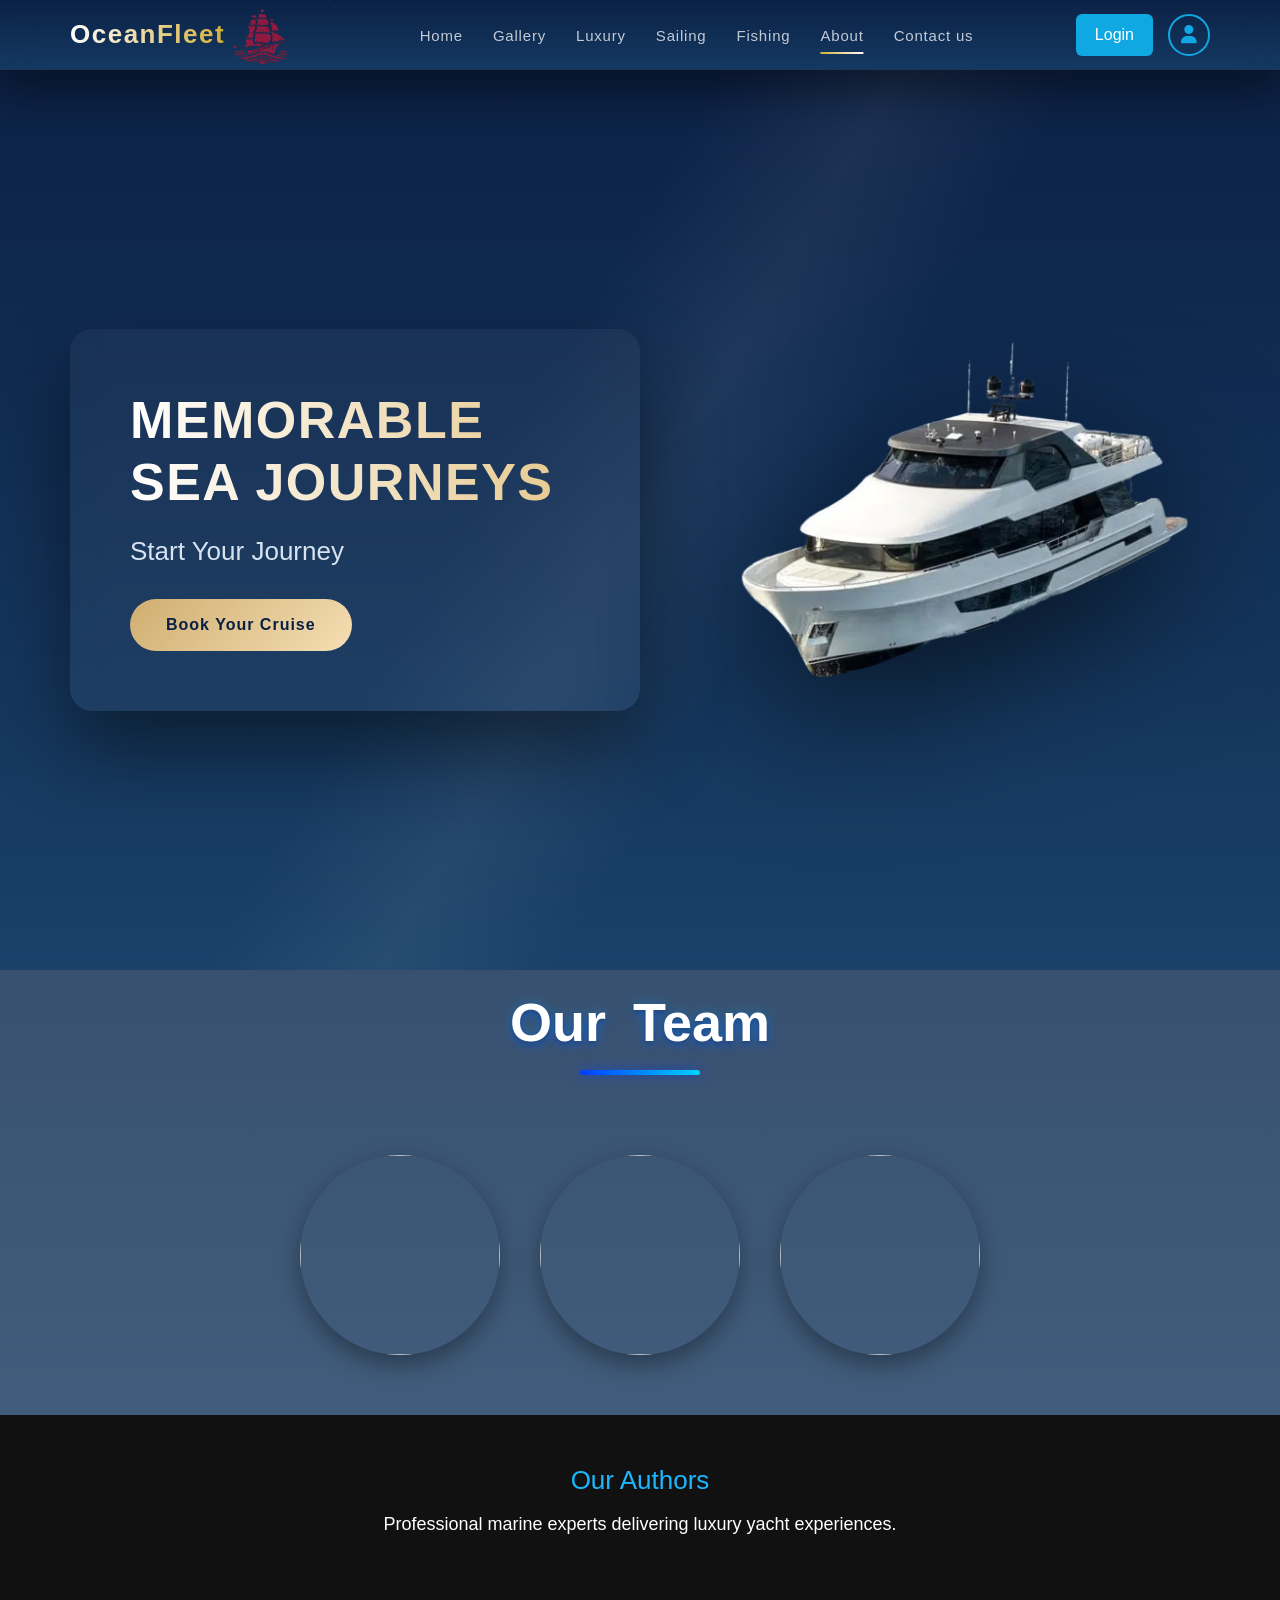
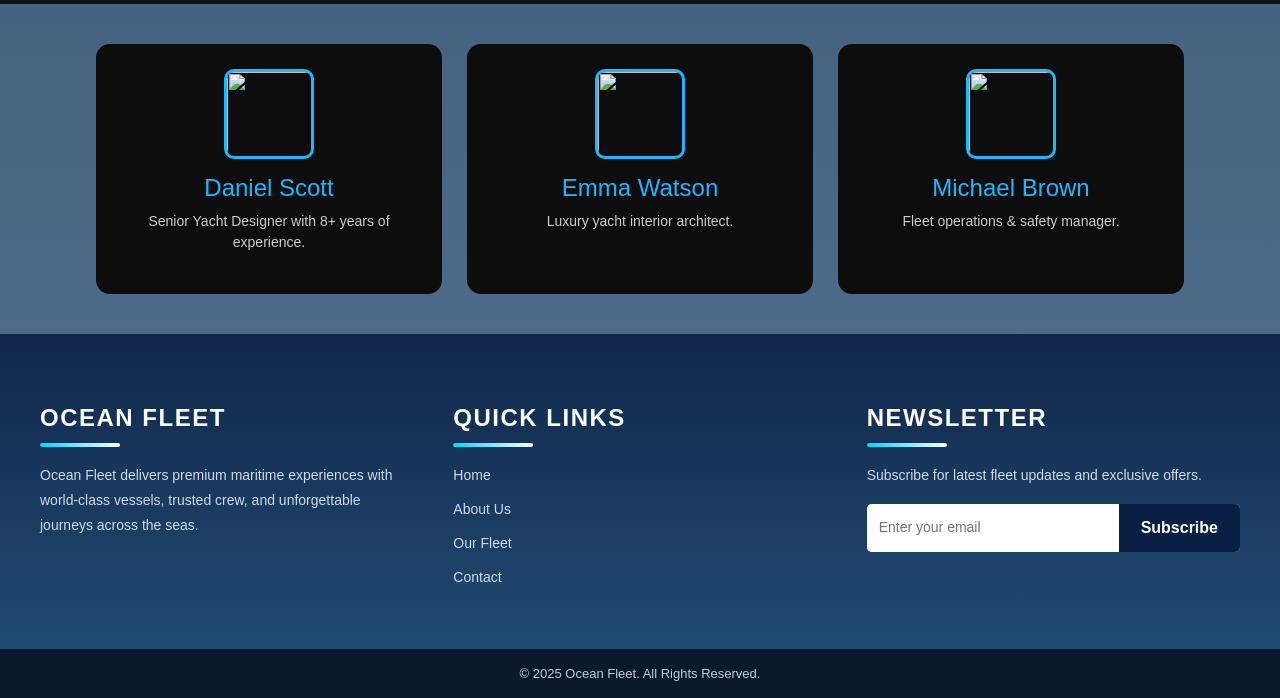
==== about_us.html @ f7514f3b "modal ka problem" ====
<!DOCTYPE html>
<html lang="en">

<head>
    <meta charset="UTF-8">
    <meta name="viewport" content="width=device-width, initial-scale=1.0">
    <title>Marina Fleet</title>
    <link rel="stylesheet" href="index.css">
    <link rel="stylesheet" href="about_us.css">
    <link href="https://unpkg.com/aos@2.3.4/dist/aos.css" rel="stylesheet">

    <link
        href="https://fonts.googleapis.com/css2?family=Playfair+Display:wght@400;600;700&family=Montserrat:wght@300;400;600&display=swap"
        rel="stylesheet">


    <!-- Bootstrap CSS -->
    <link href="https://cdn.jsdelivr.net/npm/bootstrap@5.3.2/dist/css/bootstrap.min.css" rel="stylesheet">
    <link rel="stylesheet" href="https://cdnjs.cloudflare.com/ajax/libs/font-awesome/6.5.1/css/all.min.css">

</head>

<body>

    <nav class="custom-navbar" aria-label="Main Navigation" data-aos="zoom-in-down">
        <div class="logo-cont">

            <div class="logo">OceanFleet</div>
            <img class="logo-img" src="ocean1d.png" alt="">
        </div>

        <!-- Hamburger -->
        <div class="menu-toggle" id="menuToggle">
            <span></span>
            <span></span>
            <span></span>
        </div>

        <ul class="nav-links" id="navLinks">
            <li><a href="./index.html" class="active">Home</a></li>
            <li><a href="./gallery.html">Gallery</a></li>
            <li><a href="./luxury.html">Luxury</a></li>
            <li><a href="./sailing.html">Sailing</a></li>
            <li><a href="./fishing.html">Fishing</a></li>
            <li><a href="./about_us.html">About</a></li>
            <li><a href="./contact_us.html">Contact us</a></li>

        </ul>
        <div class="nav-actions">
            <button class="login-btn" id="openModal">Login</button>
            <div class="user-icon" id="userIcon"><i class="fas fa-user"></i></div>
            <div class="fleet-card" id="cartCard">
                <h3><i class="fas fa-ship"></i> Your Cart</h3>
                <div class="empty-cart">No ships added yet</div>
            </div>
        </div>
    </nav>

    <!-- LOGIN MODAL -->
    <div class="modal" id="loginModal">
        <div class="login-modal-content">
            <span class="close-btn" id="closeModal">&times;</span>

            <!-- LOGIN FORM -->
            <div id="loginForm">
                <h2>Login</h2>
                <form>
                    <input type="email" placeholder="Email" required />
                    <input type="password" placeholder="Password" required />
                    <button type="submit">Login</button>
                    <button type="button" class="google-btn"><i class="fab fa-google"></i> Continue with
                        Google</button>
                </form>
                <div class="switch-form">Don't have an account? <a id="showRegister">Register</a></div>
            </div>

            <!-- REGISTER FORM -->
            <div id="registerForm" style="display:none;">
                <h2>Register</h2>
                <form>
                    <input type="text" placeholder="Full Name" required />
                    <input type="email" placeholder="Email" required />
                    <input type="password" placeholder="Password" required />
                    <button type="submit">Register</button>
                    <button type="button" class="google-btn"><i class="fab fa-google"></i> Continue with
                        Google</button>
                </form>
                <div class="switch-form">Already have an account? <a id="showLogin">Login</a></div>
            </div>
        </div>
    </div>


    <section class="hero" id="home">
        <div class="container">
            <div class="row align-items-center">

                <!-- TEXT SLIDER -->
                <div class="col-md-6 text-white" data-aos="zoom-in-up">

                    <!-- STATIC HEADING -->
                    <h3>Memorable sea journeys</h3>

                    <!-- h4 SLIDER -->
                    <div id="heroSlider" class="carousel slide carousel-fade mt-2" data-bs-ride="carousel">
                        <div class="carousel-inner">

                            <div class="carousel-item active">
                                <h4>Start Your Journey</h4>
                            </div>

                            <div class="carousel-item">
                                <h4>Explore the Sea</h4>
                            </div>

                            <div class="carousel-item">
                                <h4>Book Your Experience</h4>
                            </div>

                        </div>
                    </div>

                    <!-- BUTTON -->
                    <a href="#" class="btn btn-primary mt-4">Book Your Cruise</a>

                </div>


                <!-- IMAGE -->
                <div class="col-md-6 text-center" data-aos="zoom-in-right">
                    <img src="boat1.png" class="img-fluid" alt="Ship">
                </div>

            </div>
        </div>
    </section>

    <!-- Bootstrap JS -->
    <script src="https://cdn.jsdelivr.net/npm/bootstrap@5.3.2/dist/js/bootstrap.bundle.min.js"></script>
    <script src="https://unpkg.com/aos@2.3.4/dist/aos.js"></script>
    <script src="navbar.js"></script>


    <!-- TEAM -->
     
<h2 class="sailing-heading">
        <span>Our</span>
        <span>Team</span>
    </h2>
    <div class="team">

        <div class="team-card">
            <img src="https://images.unsplash.com/photo-1529626455594-4ff0802cfb7e">
            <div class="team-overlay">
                <h4>Marina Fleet</h4>
                <h3>Alex Morgan</h3>
                <p>View Profile</p>
            </div>
        </div>

        <div class="team-card">
            <img src="https://images.unsplash.com/photo-1506794778202-cad84cf45f1d">
            <div class="team-overlay">
                <h4>Marina Fleet</h4>
                <h3>John Carter</h3>
                <p>View Profile</p>
            </div>
        </div>

        <div class="team-card">
            <img src="https://images.unsplash.com/photo-1502685104226-ee32379fefbe">
            <div class="team-overlay">
                <h4>Marina Fleet</h4>
                <h3>Sarah Lee</h3>
                <p>View Profile</p>
            </div>
        </div>

    </div>

    <!-- AUTHORS -->
    <div class="author">
        <h3>Our Authors</h3>
        <p>Professional marine experts delivering luxury yacht experiences.</p>
    </div>

    <div class="author-grid">
        <div class="author-card">
            <img src="https://images.unsplash.com/photo-1502685104226-ee32379fefbe">
            <h4>Daniel Scott</h4>
            <p>Senior Yacht Designer with 8+ years of experience.</p>
        </div>

        <div class="author-card">
            <img src="https://images.unsplash.com/photo-1529626455594-4ff0802cfb7e">
            <h4>Emma Watson</h4>
            <p>Luxury yacht interior architect.</p>
        </div>

        <div class="author-card">
            <img src="https://images.unsplash.com/photo-1506794778202-cad84cf45f1d">
            <h4>Michael Brown</h4>
            <p>Fleet operations & safety manager.</p>
        </div>
    </div>


    <footer class="of-footer">
        <div class="of-footer-wrap">

            <div class="of-footer-block">
                <h2 class="of-footer-title">OCEAN FLEET</h2>
                <p class="of-footer-text">
                    Ocean Fleet delivers premium maritime experiences with world-class vessels,
                    trusted crew, and unforgettable journeys across the seas.
                </p>
            </div>

            <div class="of-footer-block">
                <h2 class="of-footer-title">QUICK LINKS</h2>
                <ul class="of-footer-links">
                    <li><a href="./index.html">Home</a></li>
                    <li><a href="./about_us.html">About Us</a></li>
                    <li><a href="./gallery.html">Our Fleet</a></li>
                    <li><a href="./contact_us.html">Contact</a></li>
                </ul>
            </div>

            <div class="of-footer-block">
                <h2 class="of-footer-title">NEWSLETTER</h2>
                <p class="of-footer-text">
                    Subscribe for latest fleet updates and exclusive offers.
                </p>
                <div class="of-subscribe">
                    <input type="email" placeholder="Enter your email">
                    <button>Subscribe</button>
                </div>
            </div>

        </div>
    </footer>

    <div class="of-footer-bottom">
        © 2025 Ocean Fleet. All Rights Reserved.
    </div>


    <script>
        AOS.init({
            duration: 1000,   // animation speed (ms)
            once: true        // ek dafa hi chale
        });
    </script>
</body>

</html>
---- index.css ----
/* =========================
   BASIC RESET
========================= */
* {
  margin: 0;
  padding: 0;
  box-sizing: border-box;
  font-family: Arial, Helvetica, sans-serif;
}

body {
  background: linear-gradient(rgba(10, 31, 68, .9), rgba(13, 59, 102, .7));
  color: white !important;
  scrollbar-gutter: stable;
}



/* =========================
   PREMIUM NAVBAR
========================= */
.custom-navbar {
  height: 70px;
  width: 100%;
  background: linear-gradient(rgba(10, 31, 68, .9), rgba(13, 59, 102, .7));
  backdrop-filter: blur(14px);
  display: flex;
  align-items: center;
  justify-content: space-between;
  padding: 0 70px;
  position: sticky;
  top: 0;
  z-index: 999;
  box-shadow: 0 20px 40px rgba(0, 0, 0, 0.45);
  border-bottom: 1px solid rgba(255, 255, 255, 0.08);
}

/* =========================
   LOGO (LUXURY)
========================= */
.logo-cont {
  display: flex;
  gap: 10px;
}

.logo {
  font-size: 26px;
  font-weight: 700;
  letter-spacing: 1.5px;
  background: linear-gradient(90deg, #ffffff, #d4af37);
  -webkit-background-clip: text;
  -webkit-text-fill-color: transparent;
}

.logo-img {
  width: 50px;
  height: 30px;
  transform: scale(3);
}

/* =========================
   NAV LINKS
========================= */
.nav-links {
  list-style: none;
  display: flex;
  gap: 36px;
  align-items: center;
  margin-top: 20px;
}

.nav-links a {
  position: relative;
  text-decoration: none;
  color: rgba(255, 255, 255, 0.75);
  font-size: 15px;
  font-weight: 500;
  letter-spacing: 0.8px;
  height: 70px;
  display: flex;
  align-items: center;
  transition: color 0.3s ease;
}

/* premium underline */
.nav-links a::after {
  content: "";
  position: absolute;
  bottom: 18px;
  left: 50%;
  width: 0;
  height: 2px;
  background: linear-gradient(90deg, #d4af37, #ffffff);
  transform: translateX(-50%);
  transition: width 0.35s ease;
}

.nav-links a:hover {
  color: #ffffff;
}

.nav-links a:hover::after,
.nav-links a.active::after {
  width: 100%;
}

/* =========================
   CONTACT BUTTON (PREMIUM)
========================= */
.nav-btn {
  padding: 10px 22px;
  background: linear-gradient(135deg, #d4af37, #f5deb3);
  color: #0a1a2f !important;
  border-radius: 50px;
  font-weight: 600;
  letter-spacing: 1px;
  box-shadow: 0 10px 25px rgba(212, 175, 55, 0.45);
  transition: all 0.35s ease;
}

.nav-btn:hover {
  transform: translateY(-3px);
  box-shadow: 0 18px 40px rgba(212, 175, 55, 0.7);
  background: linear-gradient(135deg, #ffffff, #d4af37);
}

.nav-actions {
  display: flex;
  align-items: center;
  gap: 15px;
  position: relative;
}

.login-btn {
  padding: 8px 18px;
  background: #0fa8e3;
  color: #fff;
  border: 1px solid transparent;
  /* ✅ important */
  border-radius: 6px;
  cursor: pointer;
  font-weight: 500;
  box-sizing: border-box;
}

.login-btn:hover {
  background: #fff;
  color: #0fa8e3;
  border-color: #0fa8e3;
  /* ✅ sirf color change */
}

.login-btn:focus,
.login-btn:active {
  outline: none;
}



.user-icon {
  width: 42px;
  height: 42px;
  border-radius: 50%;
  border: 2px solid #0fa8e3;
  display: flex;
  align-items: center;
  justify-content: center;
  cursor: pointer;
  color: #0fa8e3;
  font-size: 18px;
}


/* CART CARD */
.fleet-card {
  display: none;
  /* initially hidden */
  position: absolute;
  /* absolute positioning */
  top: 60px;
  /* distance from navbar */
  right: 0;
  /* stick to right */
  width: 220px;
  background: #fff;
  border-radius: 10px;
  padding: 15px;
  box-shadow: 0 8px 20px rgba(0, 0, 0, 0.2);
  z-index: 1000;

  flex: none;
  /* important: don't let flex affect layout */
}

.card h3 {
  margin: 0 0 10px;
  color: #0fa8e3;
  font-size: 16px;
}

.empty-cart {
  font-size: 13px;
  color: #777;
}


/* MODAL */
.modal {
  display: none;
  position: fixed;
  inset: 0;
  background: rgba(0, 0, 0, 0.6);
  justify-content: center;
  align-items: center;
  z-index: 1000;
}

.login-modal-content {
  background: #fff;
  padding: 30px 25px;
  border-radius: 10px;
  width: 360px;
  position: relative;
  box-shadow: 0 10px 25px rgba(0, 0, 0, 0.3);
  animation: slideDown 0.4s ease;
}

@keyframes slideDown {
  0% {
    transform: translateY(-50px);
    opacity: 0;
  }

  100% {
    transform: translateY(0);
    opacity: 1;
  }
}

.login-modal-content h2 {
  text-align: center;
  color: #0fa8e3;
  margin-bottom: 20px;
}

.close-btn {
  position: absolute;
  top: 12px;
  right: 15px;
  font-size: 20px;
  cursor: pointer;
  color: #333;
}

/* FORM STYLING */
.login-modal-content form {
  display: flex;
  flex-direction: column;
  gap: 12px;
}

.login-modal-content input {
  padding: 12px;
  border: 1px solid #ccc;
  border-radius: 6px;
  font-size: 14px;
  width: 100%;
  box-sizing: border-box;
}

.login-modal-content button {
  padding: 12px;
  border: none;
  border-radius: 6px;
  cursor: pointer;
  font-weight: 500;
  width: 100%;
}

.login-modal-content button[type="submit"] {
  background: #0fa8e3;
  color: #fff;
}

.login-modal-content button[type="submit"]:hover {
  background: #0c7bb0;
}

.google-btn {
  display: flex;
  align-items: center;
  justify-content: center;
  background: #db4437;
  color: #fff;
}

.google-btn i {
  margin-right: 8px;
}

.switch-form {
  text-align: center;
  font-size: 14px;
  margin-top: 10px;
}

.switch-form a {
  color: #0fa8e3;
  cursor: pointer;
  text-decoration: none;
}

/* =========================
   HAMBURGER (CLEAN)
========================= */
.menu-toggle span {
  background: linear-gradient(90deg, #ffffff, #d4af37);
}

/* =========================
   HAMBURGER
========================= */
.menu-toggle {
  display: none;
  flex-direction: column;
  cursor: pointer;
}

.menu-toggle span {
  height: 3px;
  width: 25px;
  background: #fff;
  margin: 4px 0;
  transition: all 0.3s ease;
}

.menu-toggle.active span:nth-child(1) {
  transform: rotate(45deg) translate(5px, 5px);
}

.menu-toggle.active span:nth-child(2) {
  opacity: 0;
}

.menu-toggle.active span:nth-child(3) {
  transform: rotate(-45deg) translate(6px, -6px);
}

/* =========================
   NAVBAR ANIMATION
========================= */
@keyframes navFadeDown {
  from {
    opacity: 0;
    transform: translateY(-20px);
  }

  to {
    opacity: 1;
    transform: translateY(0);
  }
}

/* =========================
   MOBILE NAVBAR (FIXED)
========================= */
@media (max-width: 1150px) {

  /* hide desktop nav links */
  .nav-links {
    position: absolute;
    top: 70px;
    left: 0;
    width: 100%;
    background: #0a1a2f;
    flex-direction: column;
    gap: 0;
    max-height: 0;
    overflow: hidden;
    transition: max-height 0.4s ease;
  }

  .nav-links.show {
    max-height: 600px;
  }

  /* show hamburger earlier */
  .menu-toggle {
    display: flex;
  }

  .nav-links a {
    height: 60px;
    justify-content: center;
    width: 100%;
  }

  .nav-btn {
    margin: 15px 0;
  }
}

/* =========================
   DESKTOP ONLY (1151px+)
========================= */
@media (min-width: 1151px) {

  .nav-links {
    display: flex;
    position: static;
    max-height: none;
    overflow: visible;
    flex-direction: row;
    gap: 30px;
  }

  .menu-toggle {
    display: none;
  }
}

@media (max-width: 768px) {
  .custom-navbar {
    padding: 0 30px;
  }

  .menu-toggle {
    display: flex;
  }

  .nav-links {
    position: absolute;
    top: 70px;
    left: 0;
    width: 100%;
    background: #0a1a2f;
    flex-direction: column;
    gap: 0;
    max-height: 0;
    overflow: hidden;
    transition: max-height 0.4s ease;
  }

  .nav-links.show {
    max-height: 600px;
    /* CONTACT US FIX */
  }

  .nav-links a {
    height: 60px;
    justify-content: center;
    width: 100%;
  }

  .nav-btn {
    margin: 15px 0;
  }
  .login-modal-content{
    width: 90%;
  }
}

/* =========================
   EXTRA SMALL DEVICES (≤520px)
========================= */
@media (max-width: 520px) {

  /* NAVBAR HEIGHT + PADDING */
  .custom-navbar {
    height: 64px;
    padding: 0 18px;
  }

  /* LOGO FIX */
  .logo {
    font-size: 20px;
    letter-spacing: 1px;
  }

  .logo-img {
    transform: scale(1.6);
    /* pehle 3 tha, mobile pe zyada tha */
    width: 36px;
    height: auto;
  }

  /* NAV LINKS DROPDOWN */
  .nav-links {
    top: 64px;
    background: linear-gradient(rgba(10, 31, 68, 0.97),
        rgba(13, 59, 102, 0.95));
  }

  .nav-links a {
    font-size: 14px;
    height: 54px;
    letter-spacing: 0.5px;
  }

  /* REMOVE UNDERLINE CROWDING */
  .nav-links a::after {
    bottom: 12px;
  }

  /* ACTION BUTTONS STACK */
  .nav-actions {
    gap: 10px;
  }

  .login-btn {
    padding: 6px 14px;
    font-size: 13px;
  }

  .user-icon {
    width: 36px;
    height: 36px;
    font-size: 16px;
  }

  /* CART DROPDOWN FIX */
  .fleet-card {
    width: 200px;
    right: -10px;
  }

  /* MODAL SIZE FIX */
  .login-modal-content {
    width: 90%;
    padding: 22px 18px;
  }

  .login-modal-content h2 {
    font-size: 18px;
  }

  /* HAMBURGER TOUCH AREA */
  .menu-toggle span {
    width: 22px;
    height: 2.5px;
  }

  .display-none {
    display: none;
  }
}


/* =========================
   HERO SECTION
========================= */
.hero {
  min-height: 100vh;
  background: linear-gradient(rgba(10, 31, 68, .9), rgba(13, 59, 102, .7)),
    url("https://images.unsplash.com/photo-1507525428034-b723cf961d3e") center/cover;
  display: flex;
  align-items: center;
  position: relative;
  overflow: hidden;
}

/* light rays */
.hero::before {
  content: "";
  position: absolute;
  inset: 0;
  background: linear-gradient(120deg,
      transparent 40%,
      rgba(255, 255, 255, 0.06),
      transparent 60%);
  animation: lightMove 10s ease-in-out infinite;
  pointer-events: none;
}

/* grain */
.hero::after {
  content: "";
  position: absolute;
  inset: 0;
  background-image: url("https://www.transparenttextures.com/patterns/asfalt-light.png");
  opacity: 0.08;
  pointer-events: none;
}

/* =========================
   HERO TEXT
========================= */
.hero h3 {
  font-size: 52px;
  font-weight: 700;
  letter-spacing: 1.5px;
  text-transform: uppercase;
  background: linear-gradient(90deg, #ffffff, #e6c88c);
  -webkit-background-clip: text;
  -webkit-text-fill-color: transparent;
}

.hero h4 {
  font-size: 26px;
  margin-top: 14px;
  font-weight: 300;
  color: #d8e3f2;
}

/* glass card */
.hero .col-md-6.text-white {
  background: rgba(255, 255, 255, 0.04);
  backdrop-filter: blur(14px);
  padding: 60px;
  border-radius: 22px;
  box-shadow: 0 40px 80px rgba(0, 0, 0, 0.45);
}

/* button */
.hero .btn-primary {
  background: linear-gradient(135deg, #cfae70, #f5deb3);
  border: none;
  color: #0a1f44;
  padding: 14px 36px;
  border-radius: 60px;
  font-weight: 600;
  letter-spacing: 1px;
  transition: transform 0.4s ease, box-shadow 0.4s ease;
}

.hero .btn-primary:hover {
  transform: translateY(-4px);
  box-shadow: 0 18px 40px rgba(207, 174, 112, 0.45);
}

/* image */
.hero img {
  width: 120%;
  max-width: 650px;
  filter: drop-shadow(0 40px 70px rgba(0, 0, 0, 0.6));
  animation: floatPremium 6s ease-in-out infinite;
}

@keyframes floatPremium {
  0% {
    transform: translateY(0);
  }

  50% {
    transform: translateY(-22px);
  }

  100% {
    transform: translateY(0);
  }
}

@keyframes lightMove {
  0% {
    transform: translateX(-20%);
  }

  50% {
    transform: translateX(20%);
  }

  100% {
    transform: translateX(-20%);
  }
}

/* ================= OCEAN FLEET FOOTER ================= */

.of-footer {
  background: linear-gradient(rgba(10, 31, 68, 0.9),
      rgba(13, 59, 102, 0.7));
  color: #e0e6ed;
  padding: 70px 20px 50px;
}

/* Layout */
.of-footer-wrap {
  max-width: 1200px;
  margin: auto;
  display: flex;
  gap: 40px;
  flex-wrap: wrap;
}

.of-footer-block {
  flex: 1 1 280px;
}

/* Headings */
.of-footer-title {
  font-size: 24px;
  font-weight: 900;
  letter-spacing: 1.5px;
  text-transform: uppercase;
  color: #ffffff;
  margin-bottom: 16px;
  position: relative;
  display: inline-block;
}

/* Animated underline */
.of-footer-title::after {
  content: "";
  display: block;
  width: 80px;
  height: 4px;
  margin-top: 10px;
  border-radius: 3px;
  background: linear-gradient(90deg, #00d4ff, #ffffff, #00d4ff);
  background-size: 200% 100%;
  animation: of-wave 2.5s linear infinite;
}

/* Wave animation */
@keyframes of-wave {
  0% {
    background-position: 0% 0%;
  }

  100% {
    background-position: 200% 0%;
  }
}

/* Text */
.of-footer-text {
  font-size: 14px;
  line-height: 1.8;
  color: #d0dae6;
}

/* Links */
.of-footer-links {
  list-style: none;
  padding: 0;
  margin: 0;
}

.of-footer-links li {
  margin-bottom: 10px;
}

.of-footer-links a {
  color: #d0dae6;
  text-decoration: none;
  font-size: 14px;
  transition: 0.3s;
}

.of-footer-links a:hover {
  color: #00d4ff;
  padding-left: 6px;
}

/* Newsletter */
.of-subscribe {
  display: flex;
  margin-top: 15px;
  background: #ffffff;
  border-radius: 5px;
  overflow: hidden;
}

.of-subscribe input {
  flex: 1;
  border: none;
  padding: 12px;
  font-size: 14px;
  outline: none;
}

.of-subscribe button {
  background: #0a1f44;
  color: #fff;
  border: none;
  padding: 12px 22px;
  cursor: pointer;
  font-weight: 600;
  transition: 0.3s;
}

.of-subscribe button:hover {
  background: #0d3b66;
}

/* Bottom bar */
.of-footer-bottom {
  background: rgba(5, 15, 35, 0.9);
  color: #c1ccda;
  text-align: center;
  font-size: 13px;
  padding: 15px 10px;
}

.sailing-heading {
  font-family: 'Segoe UI', sans-serif;
  color: #ffffff;
  font-weight: bolder !important;
  text-align: center;
  font-size: 54px;
  margin: 20px 0px;
}

.sailing-heading span {
  display: inline-block;
  position: relative;
  animation: floatWords 3s ease-in-out infinite alternate;
  transition: 0.3s;
  text-shadow: 0 2px 4px rgba(0, 0, 0, 0.2), 0 4px 10px rgba(0, 60, 255, 0.4), 0 0 12px rgba(0, 212, 255, 0.3);
  margin: 0 6px;
  font-weight: bolder;
}



/* FLOAT KEYFRAMES */
@keyframes floatWords {
  0% {
    transform: translateY(0px);
  }

  50% {
    transform: translateY(-6px);
  }

  100% {
    transform: translateY(0px);
  }
}

/* HOVER EFFECT */
.sailing-heading span:hover {
  transform: scale(1.12);
  text-shadow: 0 4px 8px rgba(0, 0, 0, 0.3), 0 6px 15px rgba(0, 60, 255, 0.5), 0 0 18px rgba(0, 212, 255, 0.5);
  cursor: pointer;
}

/* Optional: small animated underline glow */
.sailing-heading::after {
  content: "";
  display: block;
  width: 120px;
  height: 5px;
  margin: 15px auto 0;
  border-radius: 5px;
  background: linear-gradient(90deg, #003cff, #00d4ff);
  box-shadow: 0 0 12px rgba(0, 60, 255, 0.6);
  animation: glow 2s infinite alternate;
}

@keyframes glow {
  0% {
    opacity: 0.5;
    transform: scaleX(0.9);
  }

  50% {
    opacity: 1;
    transform: scaleX(1.1);
  }

  100% {
    opacity: 0.5;
    transform: scaleX(0.9);
  }
}

/* Responsive */
@media (max-width: 768px) {
  .of-footer-block {
    flex: 1 1 170px;
  }

  .of-footer-wrap {
    flex-direction: column;
    text-align: center;
  }

  .of-footer-title::after {
    margin-left: auto;
    margin-right: auto;
  }

  .of-subscribe {
    flex-direction: column;
  }

  .of-subscribe button {
    width: 100%;
  }
}


/* =========================
   HERO MOBILE
========================= */
/* =========================
   HERO TEXT BREAK (1050px)
========================= */
@media(max-width:1200px) {}

@media (max-width: 1050px) {

  .hero .col-md-6 {
    display: flex;
    flex-direction: column;
    align-items: center;
  }

  .hero h3 {
    font-size: 40px;
    /* headline chota */
    text-align: center;
    /* center align */
    line-height: 1.2;
    /* break nicely */
  }

  .hero h4 {
    font-size: 20px;
    /* subheading chota */
    text-align: center;
    line-height: 1.3;
  }

  .hero .col-md-6.text-white {
    padding: 40px 20px;
    /* text card adjust */
  }
}


@media (max-width: 768px) {
  .hero {
    text-align: center;
  }

  .hero h3 {
    font-size: 36px;
  }

  .hero h4 {
    font-size: 20px;
  }

  .hero .col-md-6.text-white {
    padding: 40px 25px;
  }

  .hero img {
    margin-top: 30px;
  }

}
---- about_us.css ----
* {
            margin: 0;
            padding: 0;
            box-sizing: border-box;
            font-family: Arial, Helvetica, sans-serif;
        }


        /* HEADER */
        .header {
            background: linear-gradient(135deg, #06a9e3, #003d66);
            padding: 30px 15px;
            text-align: center;
        }

        .header h1 {
            font-size: 32px;
        }

        .header p {
            margin-top: 10px;
            font-size: 18px;
        }

        .ship {
            width: 100%;
            max-width: 260px;
            margin: 20px auto 0;
            display: block;
        }

        /* TEAM SECTION */
        .team-title {
            text-align: center;
            font-size: 32px;
            margin: 50px 0 30px;
        }

        .team {
            padding: 60px 20px;
            display: flex;
            justify-content: center;
            gap: 40px;
            flex-wrap: wrap;
        }

        /* TEAM CARD */
        .team-card {
            width: 200px;
            height: 200px;
            border-radius: 50%;
            overflow: hidden;
            position: relative;
            cursor: pointer;
            transition: 0.5s ease;
            box-shadow: 0 10px 25px rgba(0, 0, 0, 0.35);
        }

        .team-card img {
            width: 100%;
            height: 100%;
            object-fit: cover;
            transition: 0.5s ease;
        }

        /* OVERLAY */
        .team-overlay {
            position: absolute;
            inset: 0;
            background: linear-gradient(135deg, #06a9e3, #001f3f);
            display: flex;
            flex-direction: column;
            justify-content: center;
            align-items: center;
            text-align: center;
            opacity: 0;
            transition: 0.5s ease;
        }

        .team-overlay h4 {
            color: #f2d400;
            font-size: 14px;
        }

        .team-overlay h3 {
            margin: 8px 0;
            font-size: 18px;
        }

        .team-overlay p {
            font-size: 13px;
            color: #eee;
        }

        /* HOVER */
        .team-card:hover {
            transform: translateY(-15px) scale(1.08);
            box-shadow: 0 30px 55px rgba(27, 183, 255, 0.6);
        }

        .team-card:hover img {
            opacity: 0;
        }

        .team-card:hover .team-overlay {
            opacity: 1;
        }

        /* AUTHORS */
        .author {
            background: #111;
            padding: 50px 20px;
            text-align: center;
        }

        .author h3 {
            color: #1bb7ff;
            font-size: 26px;
        }

        .author p {
            margin-top: 15px;
            font-size: 18px;
        }

        .author-grid {
            width: 85%;
            margin: 40px auto;
            display: grid;
            grid-template-columns: repeat(auto-fit, minmax(220px, 1fr));
            gap: 25px;
        }

        .author-card {
            background: #0d0d0d;
            padding: 25px;
            border-radius: 14px;
            text-align: center;
            transition: 0.4s ease;
        }

        .author-card:hover {
            transform: translateY(-10px);
            box-shadow: 0 20px 35px rgba(27, 183, 255, 0.35);
        }

        .author-card img {
            width: 90px;
            height: 90px;
            border-radius: 10px;
            border: 3px solid #1bb7ff;
        }

        .author-card h4 {
            margin-top: 15px;
            color: #1bb7ff;
        }

        .author-card p {
            font-size: 14px;
            color: #ccc;
            margin-top: 8px;
        }

        /* FOOTER */
        .footer {
            padding: 25px 10px;
            text-align: center;
            font-size: 14px;
            border-top: 1px solid #222;
        }

        .footer strong {
            color: #f2d400;
        }

        .footer span {
            display: block;
            margin-top: 6px;
        }

        /* RESPONSIVE */

        /* TABLET */
        @media (max-width:768px) {
            .team-card {
                width: 160px;
                height: 160px;
            }

            .team-title {
                font-size: 26px;
            }

            .author-grid {
                width: 95%;
            }
        }

        /* MOBILE */
        @media (max-width:480px) {
            .team-card {
                width: 140px;
                height: 140px;
            }

            .header h1 {
                font-size: 24px;
            }

            .header p {
                font-size: 15px;
            }

            .footer {
                font-size: 13px;
            }
        }
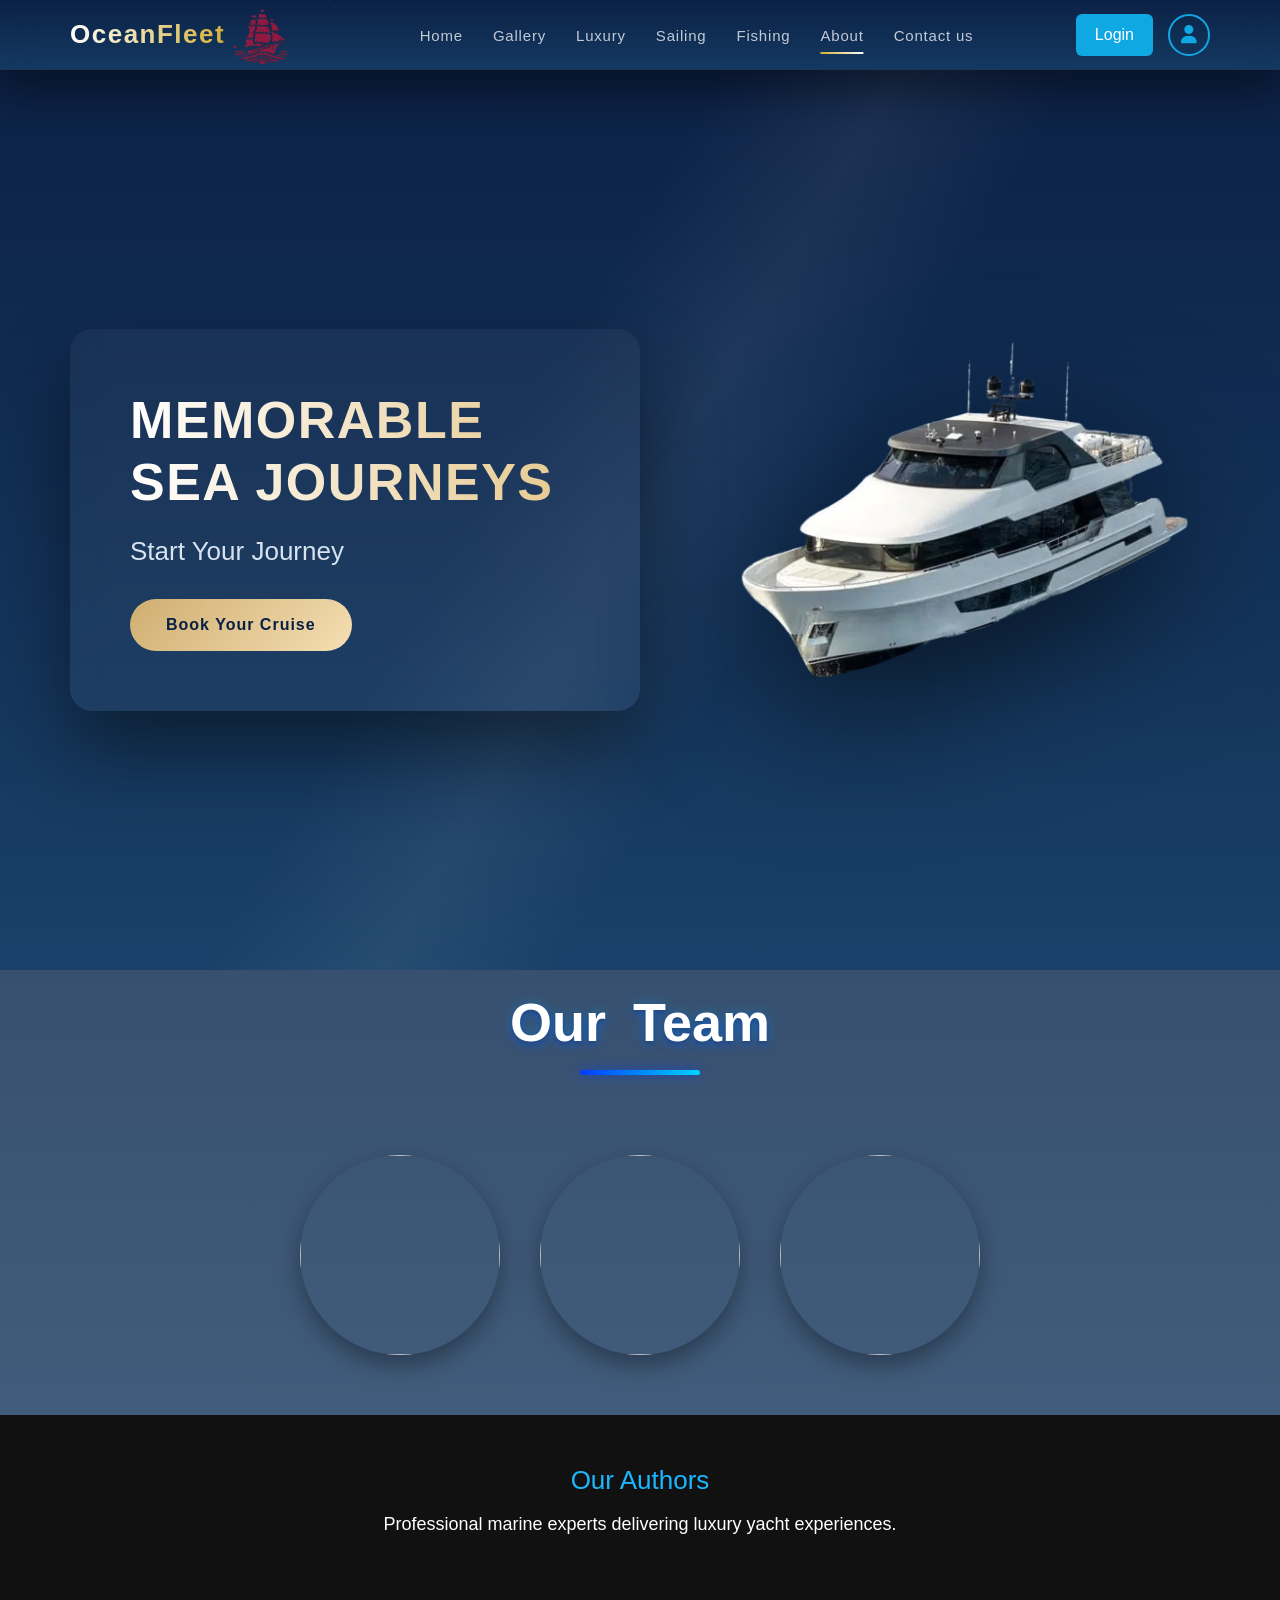
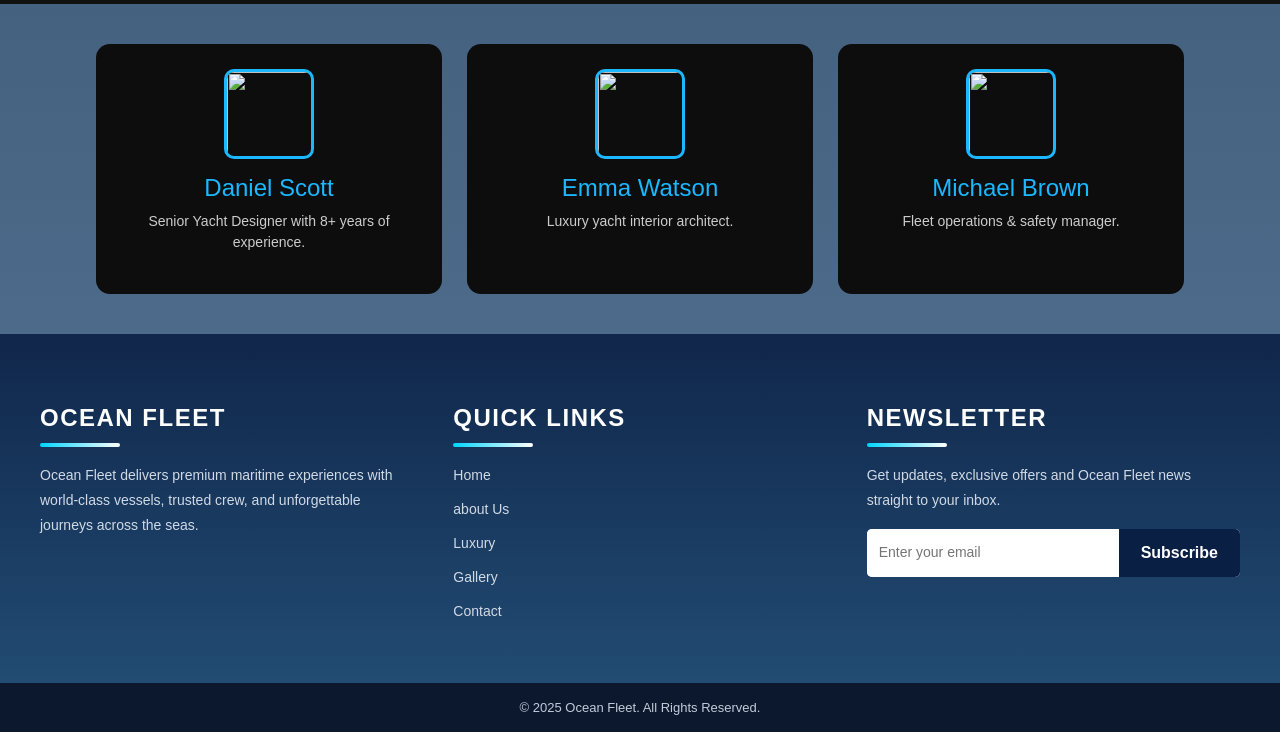
==== commit de7eb8f2: "dd" ====
--- a/about_us.html
+++ b/about_us.html
@@ -27,6 +27,9 @@
 
             <div class="logo">OceanFleet</div>
             <img class="logo-img" src="ocean1d.png" alt="">
+        </div>
+        <div class="arrow-cont">
+            <img class="arrowup-img" src="https://cdn.pixabay.com/photo/2012/04/11/17/50/button-29139_1280.png" alt="">
         </div>
 
         <!-- Hamburger -->
@@ -121,7 +124,7 @@
                     </div>
 
                     <!-- BUTTON -->
-                    <a href="#" class="btn btn-primary mt-4">Book Your Cruise</a>
+                    <a href="#" class="btn btn-primary mt-4" id="bookCruiseBtn">Book Your Cruise</a>
 
                 </div>
 
@@ -142,14 +145,14 @@
 
 
     <!-- TEAM -->
-     
-<h2 class="sailing-heading">
+
+    <h2 class="sailing-heading">
         <span>Our</span>
         <span>Team</span>
     </h2>
     <div class="team">
 
-        <div class="team-card">
+        <div class="team-card" data-aos="fade-up" data-aos-once="false">
             <img src="https://images.unsplash.com/photo-1529626455594-4ff0802cfb7e">
             <div class="team-overlay">
                 <h4>Marina Fleet</h4>
@@ -158,7 +161,7 @@
             </div>
         </div>
 
-        <div class="team-card">
+        <div class="team-card" data-aos="fade-up" data-aos-once="false">
             <img src="https://images.unsplash.com/photo-1506794778202-cad84cf45f1d">
             <div class="team-overlay">
                 <h4>Marina Fleet</h4>
@@ -167,7 +170,7 @@
             </div>
         </div>
 
-        <div class="team-card">
+        <div class="team-card" data-aos="fade-up" data-aos-once="false">
             <img src="https://images.unsplash.com/photo-1502685104226-ee32379fefbe">
             <div class="team-overlay">
                 <h4>Marina Fleet</h4>
@@ -185,19 +188,19 @@
     </div>
 
     <div class="author-grid">
-        <div class="author-card">
+        <div class="author-card" data-aos="fade-up" data-aos-once="false">
             <img src="https://images.unsplash.com/photo-1502685104226-ee32379fefbe">
             <h4>Daniel Scott</h4>
             <p>Senior Yacht Designer with 8+ years of experience.</p>
         </div>
 
-        <div class="author-card">
+        <div class="author-card" data-aos="fade-up" data-aos-once="false">
             <img src="https://images.unsplash.com/photo-1529626455594-4ff0802cfb7e">
             <h4>Emma Watson</h4>
             <p>Luxury yacht interior architect.</p>
         </div>
 
-        <div class="author-card">
+        <div class="author-card" data-aos="fade-up" data-aos-once="false">
             <img src="https://images.unsplash.com/photo-1506794778202-cad84cf45f1d">
             <h4>Michael Brown</h4>
             <p>Fleet operations & safety manager.</p>
@@ -220,8 +223,9 @@
                 <h2 class="of-footer-title">QUICK LINKS</h2>
                 <ul class="of-footer-links">
                     <li><a href="./index.html">Home</a></li>
-                    <li><a href="./about_us.html">About Us</a></li>
-                    <li><a href="./gallery.html">Our Fleet</a></li>
+                    <li><a href="./about_us.html">about Us</a></li>
+                    <li><a href="./luxury.html">Luxury</a></li>
+                    <li><a href="./gallery.html">Gallery</a></li>
                     <li><a href="./contact_us.html">Contact</a></li>
                 </ul>
             </div>
@@ -229,7 +233,8 @@
             <div class="of-footer-block">
                 <h2 class="of-footer-title">NEWSLETTER</h2>
                 <p class="of-footer-text">
-                    Subscribe for latest fleet updates and exclusive offers.
+                    Get updates, exclusive offers and
+                    Ocean Fleet news straight to your inbox.
                 </p>
                 <div class="of-subscribe">
                     <input type="email" placeholder="Enter your email">
--- a/index.css
+++ b/index.css
@@ -172,7 +172,7 @@
 
 
 /* CART CARD */
-.fleet-card {
+.carrs .fleet-card {
   display: none;
   /* initially hidden */
   position: absolute;
@@ -192,6 +192,30 @@
   /* important: don't let flex affect layout */
 }
 
+/* ONLY cart area */
+.nav-actions .fleet-card {
+  width: 200px;
+  top: 55px;
+  right: -49px;
+  position: absolute;
+  background: rgba(255, 255, 255, 0.12);
+  border-radius: 18px;
+  overflow: hidden;
+  cursor: pointer;
+  transition: 0.4s;
+  backdrop-filter: blur(10px);
+  padding: 10px;
+}
+
+.nav-actions .fleet-card:hover {
+  transform: translateY(-10px);
+  box-shadow: 0 0 25px rgba(0, 216, 255, 0.6);
+}
+
+/* fleet section cards */
+
+
+
 .card h3 {
   margin: 0 0 10px;
   color: #0fa8e3;
@@ -345,6 +369,36 @@
 .menu-toggle.active span:nth-child(3) {
   transform: rotate(-45deg) translate(6px, -6px);
 }
+
+/* arrow */
+.arrow-cont {
+  position: absolute;
+  top: 90vh;
+}
+
+.arrowup-img {
+  position: fixed;
+  width: 55px;
+  cursor: pointer;
+  opacity: 0;
+  visibility: hidden;
+  transform: translateY(20px);
+  transition: all 0.4s ease;
+  z-index: 999;
+}
+
+/* show state */
+.arrowup-img.show {
+  opacity: 1;
+  visibility: visible;
+  transform: translateY(0);
+}
+
+/* hover luxury feel */
+.arrowup-img:hover {
+  transform: translateY(-6px) scale(1.05);
+}
+
 
 /* =========================
    NAVBAR ANIMATION
@@ -455,7 +509,8 @@
   .nav-btn {
     margin: 15px 0;
   }
-  .login-modal-content{
+
+  .login-modal-content {
     width: 90%;
   }
 }
@@ -519,7 +574,7 @@
   }
 
   /* CART DROPDOWN FIX */
-  .fleet-card {
+  .carrs .fleet-card {
     width: 200px;
     right: -10px;
   }
